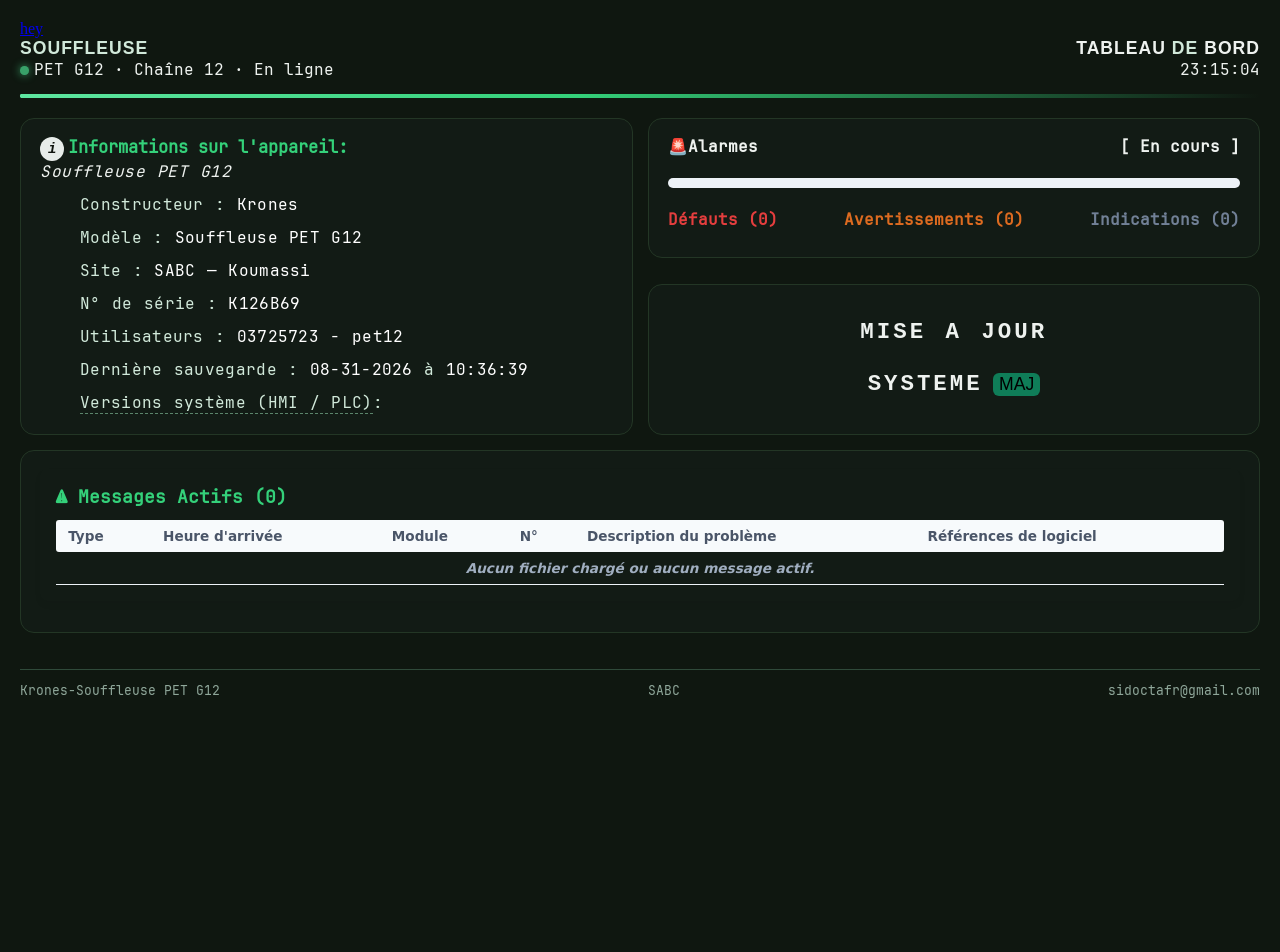
==== index.html @ 89a68b31 "nom'" ====
<!DOCTYPE html>
<html lang="en">

<head>
  <meta charset="UTF-8">
  <meta name="viewport" content="width=device-width, initial-scale=1.0">
  <title>Petro-Data Analysis App</title>
  <!-- Lien vers le manifest PWA -->
    <link rel="manifest" href="manifest.json">
    <meta name="theme-color" content="#121b15">
  <link rel="stylesheet" href="index.css">
  <script src="xlsx.full.min.js"></script>
  <script src="dexie.js"></script>
  <script src="chart.umd.js"></script>
</head>

<body>
  <a href="index_graphes.html">hey</a>
  <header>
    <div style="display: grid;  grid-template-columns: repeat(2, 1fr);">
      <span style="text-align: left;" class="accentuation titre">SOUFFLEUSE</span>
      <span style="text-align: right;" class="titre">Tableau <span class="accentuation titre">de</span> bord</span>
    </div>

    <div class="header-subtitle" style="display: grid; grid-template-columns: repeat(2, 1fr);">
      <!-- Le point vert clignotant + le texte -->
      <div style="text-align: left; display: flex; align-items: center; gap: 5px;">
        <span class="dot-vert" style="margin-top: 1.5px;"></span>
        <span class="status-text">PET G12 · Chaîne 12 · En ligne</span>
      </div>

      <!-- L'heure dynamique -->
      <div class="horloge" id="horloge-live" style="text-align: right;">00:00:00</div>
    </div>
  </header>

  <div class="barre"></div>

  <main>
    <!-- Section Bento complexe en haut -->
    <div class="section-bento">
      <div class="boite boite-a">
        <div class="icone">i</div>
        <span class="blocA">Informations sur l'appareil:</span>
        <div class="saut"></div>
        <span class="texte-blocA">Souffleuse PET G12</span>
        <ul class="liste-blocA">
          <div style="height: 12px;"></div>
          <li>Constructeur : <span>Krones</span></li>
          <div style="height: 12px;"></div>
          <li>Modèle : <span>Souffleuse PET G12</span></li>
          <div style="height: 12px;"></div>
          <li>Site : <span>SABC — Koumassi</span></li>
          <div style="height: 12px;"></div>
          <li>N° de série : <span>K126B69</span></li>
          <div style="height: 12px;"></div>
          <li>Utilisateurs : <span>03725723 - pet12</span></li>
          <div style="height: 12px;"></div>
          <li>Dernière sauvegarde : <span>08-31-2026 <span style="color: #D1E9DA;">à</span> 10:36:39</span></li>
          <div style="height: 12px;"></div>
          <li>
            <details class="sub">
              <summary><span style="border-bottom: 1.7px dashed #5b856b; color: #D1E9DA;">Versions système (HMI / PLC)</span>:</summary>
              <div class="sub-grid">
                <div style="margin-top: 4px;"><span>BAS :</span>  3.02.14 / PLC</div>
                <div><span>MMA :</span> 3.02.80_SE201705 / PLC</div>
                <div><span>FVC :</span> 3.41.0 BAS>=3.00 / 2.87.0-P3585</div>
                <div><span>SDC :</span> V6.05.2 / SDCm2.5.9</div>
                <div><span>BCM :</span> 2.1.2 / PLC</div>
              </div>
            </details>
          </li>
        </ul>
      </div>


      <div class="boite boite-b">
        <div style="display: flex; justify-content: space-between;">
          <span>🚨Alarmes</span>
          <span>[ En cours ]</span>
        </div>
        <br>
        <!-- barre d'alarme -->
        <div class="alarme-barre">
          <div class="barre-segment segment-defaut" id="barre-defaut" style="width: 0%"></div>
          <div class="barre-segment segment-avertissement" id="barre-avertissement" style="width: 0%"></div>
          <div class="barre-segment segment-indication" id="barre-indication" style="width: 0%"></div>
        </div>
        <br>
        <!-- 2. La bande avec les libellés et valeurs -->
        <div class="legende-alarme-barre" style="display: flex; justify-content: space-between;">
          <span class="legend-item legende-defaut">Défauts (<span id="txt-count-defaut">0</span>)</span>
          <span class="legend-item legende-avertissement">Avertissements (<span
              id="txt-count-avertissement">0</span>)</span>
          <span class="legend-item legend-indication">Indications (<span id="txt-count-indication">0</span>)</span>
        </div>
      </div>


      <div class="boite boite-c">
        <div>
          <!-- Le contenu de la boîte dans un seul bloc -->
          <div class="bloc1">MISE A JOUR</div>
          <br>
          <div class="bloc2">
            <span>SYSTEME</span>
            <input type="file" id="inputExcel" accept=".xml" hidden>
            <button id="btnMAJ">MAJ</button>
          </div>
        </div>
      </div>
    </div>


    <!-- Grande boîte simple en bas -->
    <div class="boite boite-d">
      <div class="bloc-messages-actifs">
        <h2>⚠️ Messages Actifs (<span id="compteur-actifs">0</span>)</h2>

        <div class="table-responsive">
          <table class="tableau-krones">
            <thead>
              <tr>
                <th style="border-top-left-radius: 3px; border-bottom-left-radius: 3px">Type</th>
                <th>Heure d'arrivée</th>
                <th>Module</th>
                <th>N°</th>
                <th>Description du problème</th>
                <th style="border-top-right-radius: 3px; border-bottom-right-radius: 3px">Références de logiciel</th>
              </tr>
            </thead>
            <tbody id="tbody-messages-actifs">
              <tr>
                <td colspan="6" class="texte-vide">Aucun fichier chargé ou aucun message actif.</td>
              </tr>
            </tbody>
          </table>
        </div>
      </div>
    </div>

    </div>
  </main>
  <br>
  <br>

  <footer>
    <div class="footer">
      <span>Krones-Souffleuse PET G12</span>
      <span>SABC</span>
      <span>sidoctafr@gmail.com</span>
    </div>
  </footer>

  <script src="index.js"></script>
<script>
      if ('serviceWorker' in navigator) {
        window.addEventListener('load', () => {
          navigator.serviceWorker.register('service_worker.js')
            .then(reg => console.log('PWA Service Worker enregistré avec succès !', reg))
            .catch(err => console.error('Échec enregistrement PWA :', err));
        });
      }
    </script>
</body>

</html>
---- index.css ----
/* Importation des polices en local */
 @font-face {
   font-family: 'JetBrains Mono';
   src: url('fonts/webfonts/JetBrainsMono-Regular.woff2') format('woff2');
   font-weight: 400;
   font-style: normal;
   font-display: swap;
 }

 @font-face {
   font-family: 'Rajdhani';
   src: url('Rajdhani/Rajdhani-Regular.ttf') format('truetype');
   font-weight: 400;
   font-style: normal;
   font-display: swap;
 }

 /* 2. Déclaration de Rajdhani Bold (pour les grands titres) */
 @font-face {
   font-family: 'Rajdhani';
   src: url('Rajdhani/Rajdhani-Bold.ttf') format('truetype');
   font-weight: 700;
   font-style: normal;
   font-display: swap;
 }

 /* Déclaration de tous les éléments à utiliser dans l'application */
 :root {
   --bg-color: #0F1710;
   --coleur-daccentuation: #D1E9DA;
   --bg-carte: #121b15;
   --bordure-carte: #233625;
   --card-border: rgba(120, 232, 168, 0.20);
   --couleur-barre: #5EE6A0;
   --couleur-barre-gras: #34d17a;
   --icone-bg: #e7ece9;
   --icone-text: #10150f;
   --bordure: 14px;
   --text: #eef2ef;
   --police: 'JetBrains Mono', ui-monospace, 'SFMono-Regular', 'Cascadia Code',
     Consolas, 'Courier New', monospace;
 }

 body {
   background: var(--bg-color);
   color: var(--text);
   margin: 0;
   padding: 20px;
   min-height: 100vh;
   padding-bottom: 2rem;
 }

 .titre {
   font-size: 1.1rem;
   font-family: 'Arial Narrow', sans-serif !important;
   font-weight: 700;
   text-transform: uppercase;
   letter-spacing: 1px;
 }

 .accentuation {
   color: var(--coleur-daccentuation);
 }

 .header-subtitle {
   font-family: var(--police);
 }

 .dot-vert {
   width: 8.5px;
   height: 8.5px;
   background-color: #38a169;
   border-radius: 50%;
   display: inline-block;
   box-shadow: 0 0 8px #38a169;
   animation: clignoter 1.8s infinite ease-in-out;
 }

 /* Animation de clignotement*/
 @keyframes clignoter {
   0% {
     opacity: 1;
   }
   50% {
     opacity: 0.3;
   }
   100% {
     opacity: 1;
   }
 }

 .blocA {
   color: var(--couleur-barre-gras);
   font-size: 1.04rem;

   font-family: 'JetBrains Mono', monospace;
 }

 .texte-blocA {
   font-family: 'JetBrains Mono', monospace;
   font-style: italic;
   font-weight: 400;
   font-size: 16px;
   word-spacing: 1px;
   letter-spacing: 0.5px;
 }
.sub {
  cursor: pointer;
}
.sub-grid{
    font-size: 0.9rem;
    margin-left: 8px;
    margin-top: 8px;
    font-weight: bold;
}
details summary {
  /* Masque les flèches sur tous les navigateurs */
  list-style: none;
}

details summary::-webkit-details-marker {
  display: none;
}
.sub summary {
  color: var(--coleur-daccentuation);
}
 .barre {
   margin: 12px 0 20px 0;
   height: 3.5px;
   margin-top: .9rem;
   border-radius: 1.4px;
   background: linear-gradient(90deg, var(--couleur-barre) 0%, var(--couleur-barre-gras) 45%, transparent 100%);
 }

 .icone {
   display: inline-flex;
   align-items: center;
   justify-content: center;
   width: 24px;
   height: 24px;
   border-radius: 50%;
   background: var(--icone-bg);
   color: var(--icone-text);
   font-family: monospace;
   font-weight: bold;
   font-style: italic;
   font-size: 14px;
   user-select: none;
 }

 /* Organisation de l'intérieur dess boites */

 .liste-blocA {
   list-style-type: none;
   margin: auto;
   font-weight: 390;
   font-family: 'JetBrains Mono';
   word-spacing: 1px;
   letter-spacing: 0.3px;
   color: var(--coleur-daccentuation);
 }

 .liste-blocA span {
   color: white;
   font-weight: 350;
 }

 .boite-c .bloc1 {
   align-items: center;
   justify-content: center;
   display: grid;
 }

 .bloc2 {
   display: flex;
   justify-content: center;
   align-items: center;
   gap: 10px;
 }

 .boite-c {
   word-spacing: 3px;
   letter-spacing: 3px;
   display: flex;
   flex-direction: column;
   /* Empile les divs internes verticalement */
   justify-content: center;
   /* Centre l'ensemble verticalement */
   align-items: center;
   /* Centre l'ensemble horizontalement */
   font-family: 'Courier New';
   text-transform: uppercase;
   font-weight: 500;
   font-size: 1.4rem;
 }

 #btnMAJ {
   display: inline-flex;
   align-items: center;
   border: none;
   border-radius: 6px;
   cursor: pointer;
   font-size: 1.1rem;
   background-color: #0f7d58;
   font-weight: 500;
   transition:
     background-color 0.2s ease,
     transform 0.15s ease,
     box-shadow 0.2s ease;
   will-change: transform;
   /* Optimise le rendu matériel */
   user-select: none;
 }

 #btnMAJ:hover {
   background-color: var(--couleur-barre);
   /* Couleur légèrement plus sombre */
   transform: translateY(-2px);
   /* Léger soulèvement (2px) */
   box-shadow: 0 4px 12px rgb(35, 40, 35);
   /* Ombre portée douce */
 }

 #btnMAJ:active {
   transform: translateY(0);
   /* Le bouton redescend à l'appui */
   box-shadow: 0 2px 4px rgba(0, 0, 0, 0.1);
 }

 .footer {
   display: flex;
   justify-content: space-between;
   flex-wrap: wrap;
   font-family: 'JetBrains Mono';
   /* passe à la ligne si l'écran est trop étroit */
   gap: 8px;
   border-top: 1px solid #2f4a3a;
   padding-top: 12px;
   font-size: 13px;
   color: #8fa79a;
 }




 /* Configuration des boites */
 .grille-bento {
   max-width: 900px;
   margin: 0 auto;
 }

 /* Style commun pour toutes les boîtes */
 .boite {
   padding: 15px;
   min-height: 100px;
   font-weight: bold;
   background: var(--bg-carte);
   border: 1.2px solid var(--bordure-carte);
   border-radius: var(--bordure);
   color: var(--text);
   padding: 1.1rem 1.2rem 1.3rem;
 }

 /* 2Configuration pour grands écrans (Desktop / Tablette paysage) */
 .section-bento {
   display: grid;
   grid-template-columns: 1fr 1fr;
   grid-template-rows: auto;
   gap: 15px;
   margin-bottom: 15px;
 }

 /* Placement précis des boîtes dans la grille */
 .boite-a {
   grid-column: 1;
   grid-row: span 2;
   min-height: 215px;
 }

 .boite-b {
   grid-column: 2;
   grid-row: 1; 
   font-family: var(--police);
   height: max-content;
 }

 .boite-c {
   grid-column: 2;
   grid-row: 2;
 }

 .boite-d {
   height: max-content;
 }



 /* Configuration pour petits écrans (Mobile / Tablette portrait) */

 @media (max-width: 900px) {

   .boite-a {
     grid-column: span 2;
     grid-row: 1;
     min-height: 100px;
   }

   .boite-b,.boite-c {
     grid-row: 2;
     grid-column: span 1;
   }

   .boite-d {
     grid-column: span 2;
     grid-row: 3;
     min-height: 120px;
   }
 }

 /* Pour tablettes et téléphones en mode paysage*/
@media screen 
  and (orientation: landscape) 
  and (pointer: coarse) 
  and (min-width: 200px) 
  and (max-width: 1020px) 
  and (max-height: 1024px){

   .boite-a {
     grid-column: span 2;
     /* Reset du placement */
     grid-row: 1;
     /* Reset de l'extension */
     min-height: 100px;
   }
   .liste-blocA li{
    font-size: clamp(0.5rem, 2cqw, 0.7rem) !important;
   }
   .boite-b,.boite-c {
     grid-row: 2;
     grid-column: span 1;
   }

   .boite-d {
     grid-column: span 2;
     grid-row: 3;
     min-height: 120px;
   }
 }

 /* Pour écrans pc */
 @media (max-width: 700px) {
   .section-bento {
     display: grid;
     grid-template-columns: 1fr 1fr;
     /* Colonne gauche large, colonne droite étroite */
     margin-bottom: 15px;
     /* Espace avant la grande boîte du bas */
   }
   .status-text{
    font-size: clamp(0.8rem, 2.5vw, 1.5rem);
  }
  
   .boite-a {
     grid-column: span 2;
     /* Reset du placement */
     grid-row: 1;
     /* Reset de l'extension */
     min-height: 100px;
   }

   .boite-b {
     grid-row: 2;
     grid-column: span 2;
   }

   .boite-c {
     grid-row: 3;
     grid-column: span 2;
     height: 100px;
   }

   .boite-d {
     grid-column: span 2;
     min-height: 120px;
   }

   .titre {
     font-size: 16px;
   }

   .saut {
     height: 5px !important;
   }

   .footer {
     font-size: 11px !important;
   }
 }
 @media (max-width: 425px){
  .legend-item{
    font-size: clamp(0.8rem, 2.5vw, 1.5rem);
  }
  .dot-vert{
    height: 8px!important;
    width: 12px !important;
  }
 }
 @media (max-width: 500px){
  .dot-vert{
    height: 8px!important;
    width: 10px !important;
  }
 }

@media (min-width: 836px) and (max-width:962px){
  .liste-blocA, summary{
    font-size: clamp(0.75rem, 2cqw, 1.0rem); 
  }
}



 /* Tableau messages actifs */
 .bloc-messages-actifs {
   border-radius: 8px;
   padding: 16px;
   margin-bottom: 10px;
   box-shadow: 0 4px 6px rgba(0, 0, 0, 0.05);
 }

 .bloc-messages-actifs h2 {
   font-family: var(--police);
   font-size: 1.1rem;
   color: var(--couleur-barre-gras);
   margin-top: 0;
   margin-bottom: 12px;
 }

 .table-responsive {
   overflow-x: auto;
   max-height: 350px;
   scrollbar-width: none;
 }

 .tableau-krones {
   width: 100%;
   border-collapse: collapse;
   font-size: 0.85rem;
   font-family: system-ui, -apple-system, sans-serif;
 }

 .tableau-krones th {
   background-color: #f7fafc;
   color: #4a5568;
   padding: 8px 12px;
   text-align: left;
   position: sticky;
   top: 0;
 }

 .tableau-krones td {
   padding: 8px 12px;
   border-bottom: 1px solid #edf2f7;
 }

 /* Couleurs selon le type d'alarme Krones */
 .badge-warning {
   background-color: #feebc8;
   color: #744210;
   padding: 2px 6px;
   border-radius: 4px;
   font-weight: bold;
 }

 .badge-note {
   background-color: #e2e8f0;
   color: #2d3748;
   padding: 2px 6px;
   border-radius: 4px;
 }

 .badge-fault {
   background-color: #fed7d7;
   color: #9b2c2c;
   padding: 2px 6px;
   border-radius: 4px;
   font-weight: bold;
 }

 .texte-vide {
   text-align: center;
   color: #a0aec0;
   font-style: italic;
 }

 /* Ajout pour garantir que le span prend bien la forme d'un badge */
 .badge-warning,
 .badge-note,
 .badge-fault {
   display: inline-block;
   font-size: 0.75rem;
   line-height: 1.2;
   text-align: center;
   white-space: nowrap;
 }

 .alarme-barre {
   display: flex;
   /* Aligne les 3 segments côte à côte */
   width: 100%;
   height: 10px;
   background-color: #edf2f7;
   /* Couleur de fond quand c'est vide */
   border-radius: 5px;
   overflow: hidden;
   /* Empêche les débordements */
 }

 /* Chaque segment individuel */
 .barre-segment {
   height: 100%;
   transition: width 0.5s ease-in-out;
   /* Animation fluide lors du changement de valeur */
 }

 .segment-defaut {
   background-color: #e53e3e;
 }

 /* Rouge */
 .segment-avertissement {
   background-color: #dd6b20;
 }

 /* Orange */
 .segment-indication {
   background-color: #718096;
 }

 .legende-defaut {
   color: #e53e3e;
   /* Rouge */
 }

 .legende-avertissement {
   color: #dd6b20;
   /* Orange */
 }

 .legend-indication {
   color: #718096;
 }
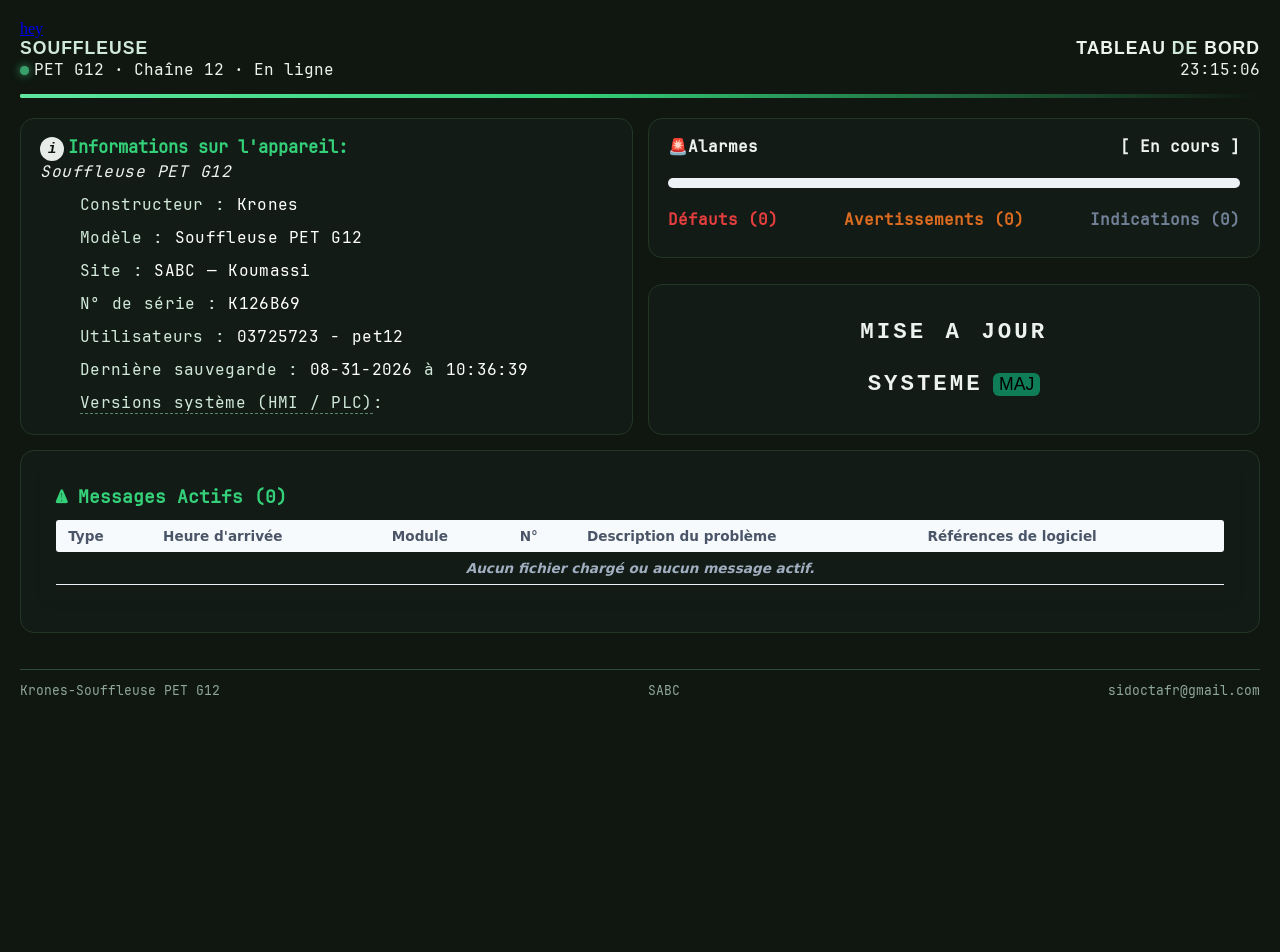
==== commit 6d0cb826: "couleur" ====
--- a/index.html
+++ b/index.html
@@ -7,7 +7,7 @@
   <title>Petro-Data Analysis App</title>
   <!-- Lien vers le manifest PWA -->
     <link rel="manifest" href="manifest.json">
-    <meta name="theme-color" content="#121b15">
+    <meta name="theme-color" content="121b15">
   <link rel="stylesheet" href="index.css">
   <script src="xlsx.full.min.js"></script>
   <script src="dexie.js"></script>
--- a/index.css
+++ b/index.css
@@ -24,7 +24,6 @@
    font-style: normal;
    font-display: swap;
  }
-
  /* Déclaration de tous les éléments à utiliser dans l'application */
  :root {
    --bg-color: #0F1710;
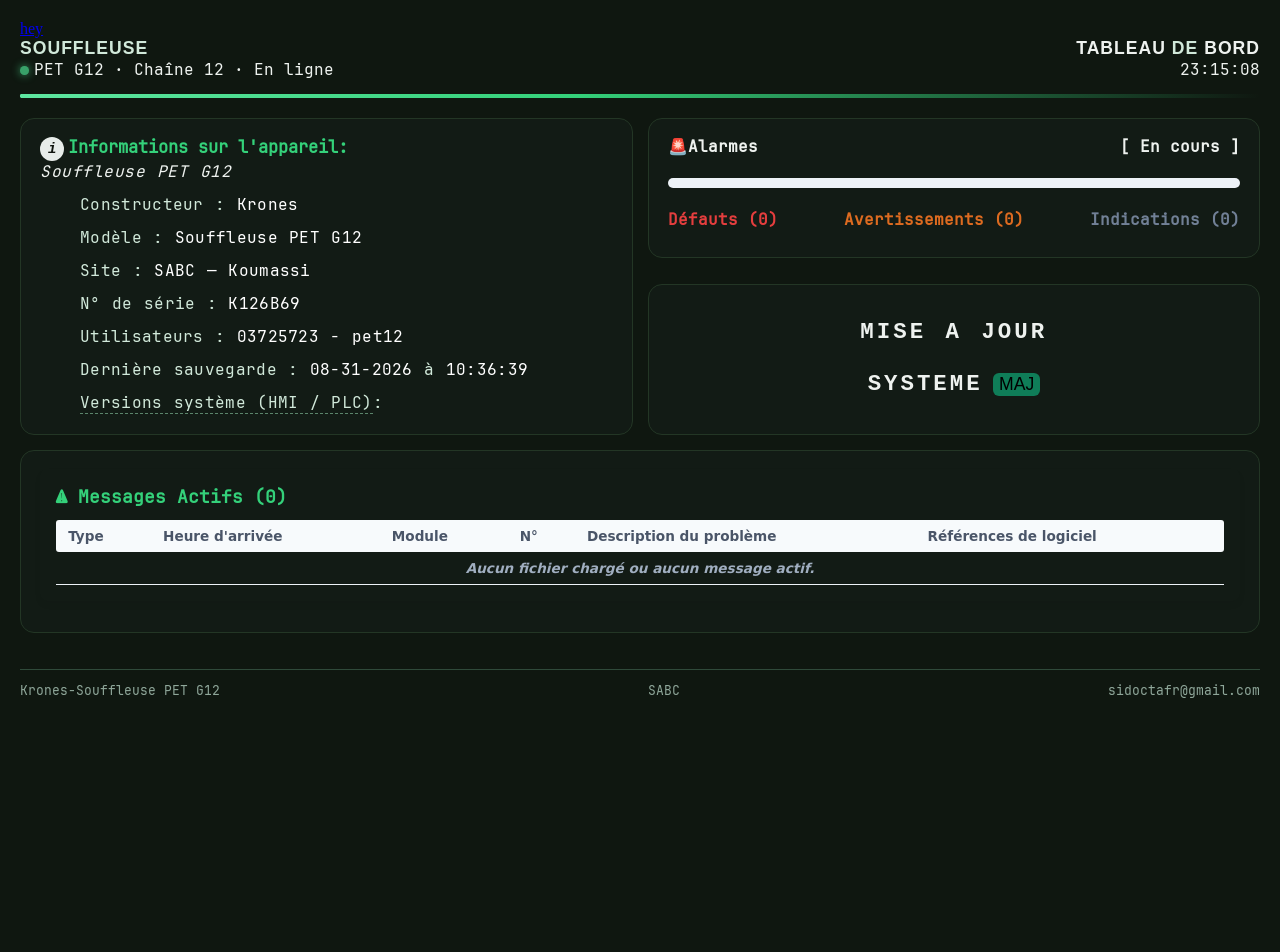
==== commit 3ed13b02: "last day logo change" ====
--- a/index.html
+++ b/index.html
@@ -15,6 +15,15 @@
 </head>
 
 <body>
+  <!-- Écran de splash / transition -->
+<div id="app-splash">
+  <div class="splash-content">
+    <img src="Logo-Petro-192px.png" alt="Logo" class="splash-logo">
+    <div class="splash-loader"></div>
+  </div>
+</div>
+
+
   <a href="index_graphes.html">hey</a>
   <header>
     <div style="display: grid;  grid-template-columns: repeat(2, 1fr);">
--- a/index.css
+++ b/index.css
@@ -40,7 +40,58 @@
    --police: 'JetBrains Mono', ui-monospace, 'SFMono-Regular', 'Cascadia Code',
      Consolas, 'Courier New', monospace;
  }
-
+/* Container de l'écran de chargement */
+#app-splash {
+  position: fixed;
+  top: 0;
+  left: 0;
+  width: 100vw;
+  height: 100vh;
+  background-color: var(--bg-color, #0F1710);
+  display: flex;
+  justify-content: center;
+  align-items: center;
+  z-index: 99999;
+  opacity: 1;
+  transition: opacity 0.5s ease-out, visibility 0.5s;
+}
+
+/* Animation douce sur le logo (effet de respiration) */
+.splash-logo {
+  width: 90px;
+  height: 90px;
+  animation: pulse 1.8s infinite ease-in-out;
+}
+
+/* Spinner discret aux couleurs de votre thème */
+.splash-loader {
+  margin: 20px auto 0;
+  width: 28px;
+  height: 28px;
+  border: 3px solid var(--bordure-carte, #233625);
+  border-top: 3px solid var(--couleur-barre, #5EE6A0);
+  border-radius: 50%;
+  animation: spin 0.8s linear infinite;
+}
+
+/* Masquage de l'écran */
+#app-splash.hidden {
+  opacity: 0;
+  visibility: hidden;
+  pointer-events: none;
+}
+
+/* Animations */
+@keyframes pulse {
+  0%, 100% { transform: scale(1); opacity: 0.9; }
+  50% { transform: scale(1.08); opacity: 1; }
+}
+
+@keyframes spin {
+  0% { transform: rotate(0deg); }
+  100% { transform: rotate(360deg); }
+}
+/*  */
  body {
    background: var(--bg-color);
    color: var(--text);
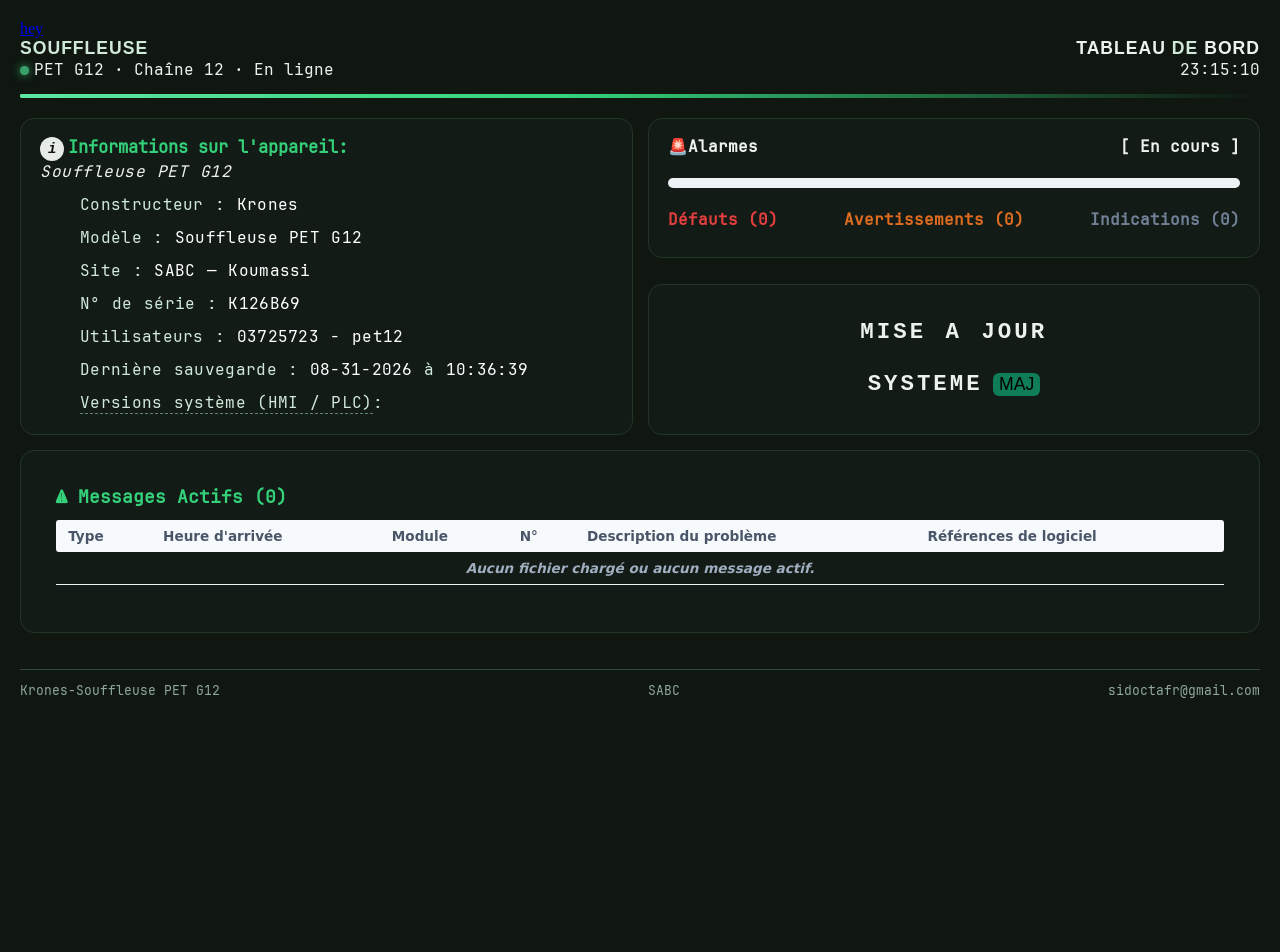
==== commit 1ff67251: "logo" ====
--- a/index.html
+++ b/index.html
@@ -18,7 +18,7 @@
   <!-- Écran de splash / transition -->
 <div id="app-splash">
   <div class="splash-content">
-    <img src="Logo-Petro-192px.png" alt="Logo" class="splash-logo">
+    <img src="Logo-arrondi.png" alt="Logo" class="splash-logo">
     <div class="splash-loader"></div>
   </div>
 </div>
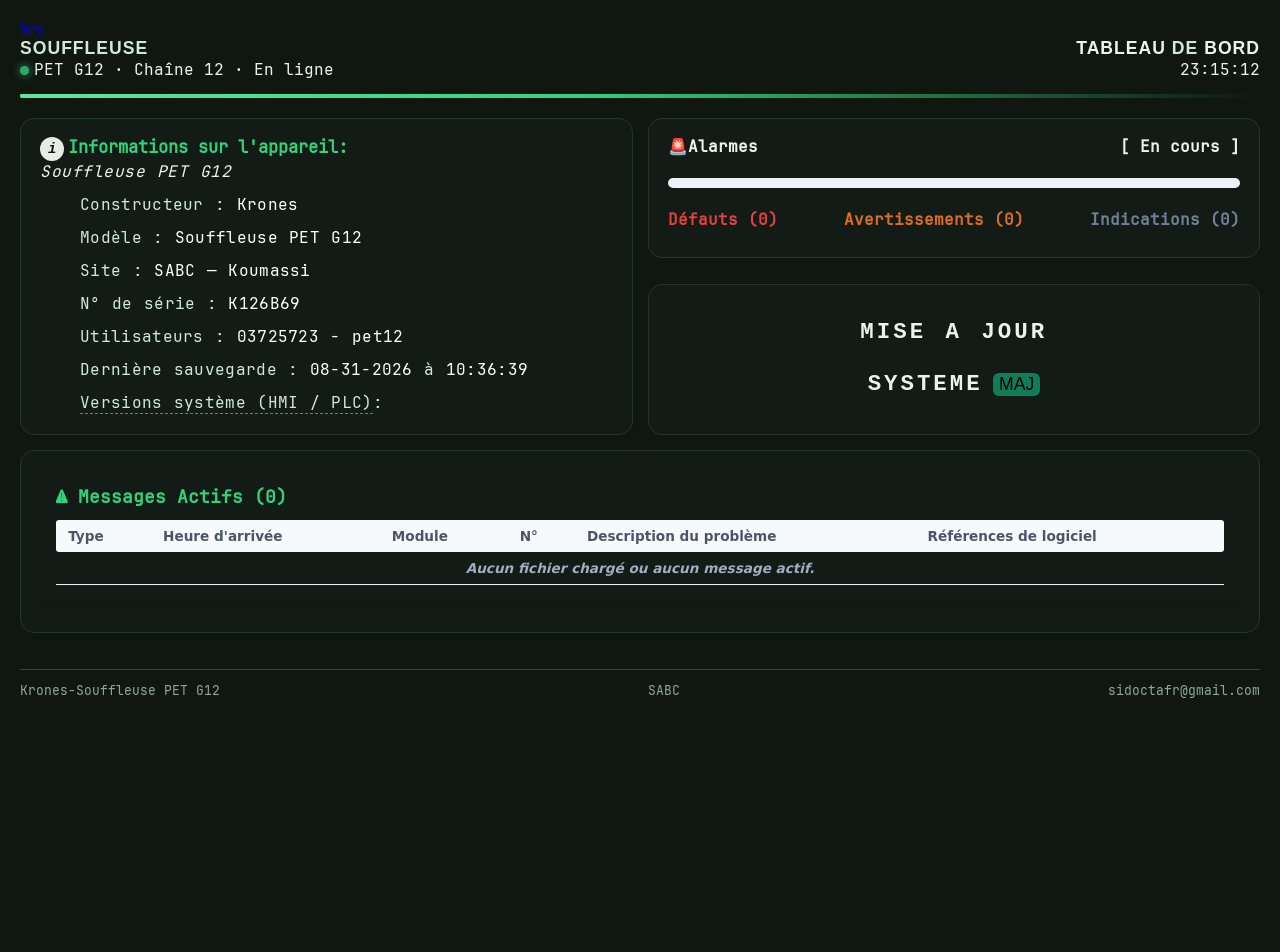
==== commit 343716e3: "app animation" ====
--- a/index.html
+++ b/index.html
@@ -7,7 +7,7 @@
   <title>Petro-Data Analysis App</title>
   <!-- Lien vers le manifest PWA -->
     <link rel="manifest" href="manifest.json">
-    <meta name="theme-color" content="121b15">
+    <meta name="theme-color" content="#121b15">
   <link rel="stylesheet" href="index.css">
   <script src="xlsx.full.min.js"></script>
   <script src="dexie.js"></script>
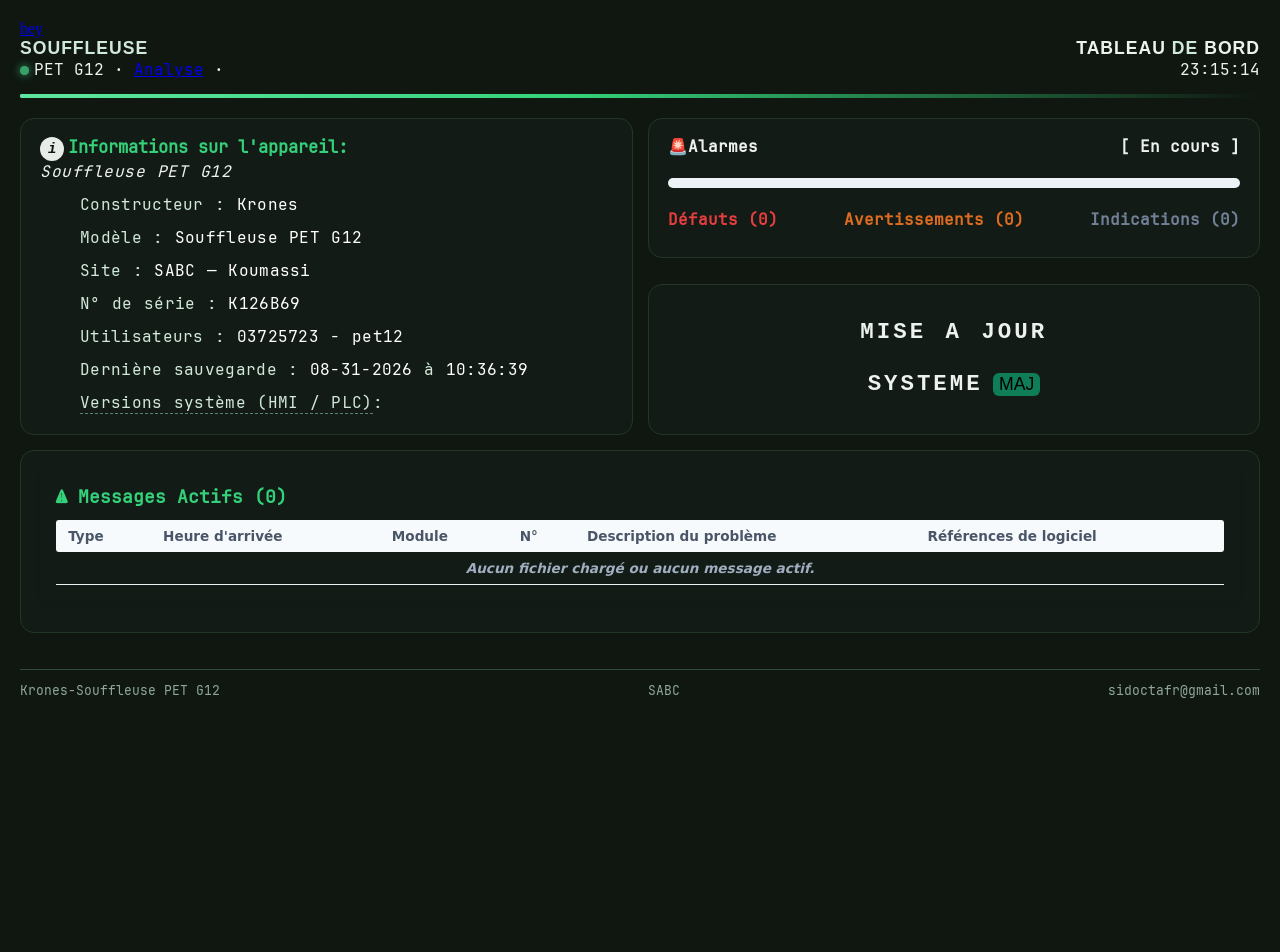
==== commit 193ab415: "titres" ====
--- a/index.html
+++ b/index.html
@@ -35,7 +35,7 @@
       <!-- Le point vert clignotant + le texte -->
       <div style="text-align: left; display: flex; align-items: center; gap: 5px;">
         <span class="dot-vert" style="margin-top: 1.5px;"></span>
-        <span class="status-text">PET G12 · Chaîne 12 · En ligne</span>
+        <span class="status-text">PET G12 · <a href="index_graphes.html">Analyse</a> · <a href="Historique"></a></span>
       </div>
 
       <!-- L'heure dynamique -->
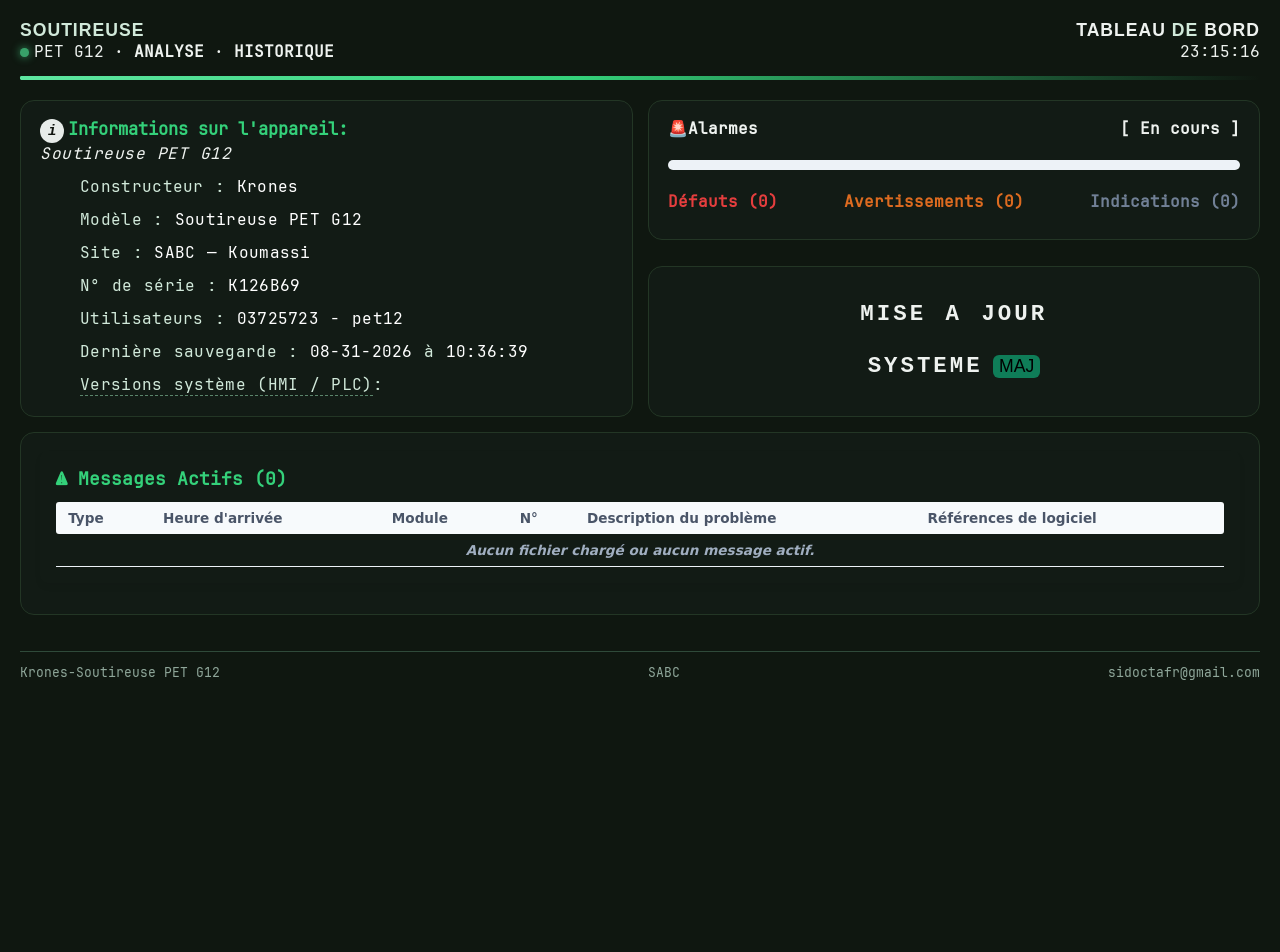
==== commit 8ae0e4ae: "pre last" ====
--- a/index.html
+++ b/index.html
@@ -6,8 +6,8 @@
   <meta name="viewport" content="width=device-width, initial-scale=1.0">
   <title>Petro-Data Analysis App</title>
   <!-- Lien vers le manifest PWA -->
-    <link rel="manifest" href="manifest.json">
-    <meta name="theme-color" content="#121b15">
+  <link rel="manifest" href="manifest.json">
+  <meta name="theme-color" content="#121b15">
   <link rel="stylesheet" href="index.css">
   <script src="xlsx.full.min.js"></script>
   <script src="dexie.js"></script>
@@ -15,19 +15,17 @@
 </head>
 
 <body>
-  <!-- Écran de splash / transition -->
-<div id="app-splash">
-  <div class="splash-content">
-    <img src="Logo-arrondi.png" alt="Logo" class="splash-logo">
-    <div class="splash-loader"></div>
+  <!-- Écran de splash et transition logo-->
+  <div id="app-splash">
+    <div class="splash-content">
+      <img src="Logo-arrondi.png" alt="Logo" class="splash-logo">
+      <div class="splash-loader"></div>
+    </div>
   </div>
-</div>
 
-
-  <a href="index_graphes.html">hey</a>
   <header>
     <div style="display: grid;  grid-template-columns: repeat(2, 1fr);">
-      <span style="text-align: left;" class="accentuation titre">SOUFFLEUSE</span>
+      <span style="text-align: left;" class="accentuation titre">SOUTIREUSE</span>
       <span style="text-align: right;" class="titre">Tableau <span class="accentuation titre">de</span> bord</span>
     </div>
 
@@ -35,7 +33,7 @@
       <!-- Le point vert clignotant + le texte -->
       <div style="text-align: left; display: flex; align-items: center; gap: 5px;">
         <span class="dot-vert" style="margin-top: 1.5px;"></span>
-        <span class="status-text">PET G12 · <a href="index_graphes.html">Analyse</a> · <a href="Historique"></a></span>
+        <span class="status-text">PET G12 · <a href="index_graphes.html" class="lien-page-suivante">ANALYSE</a> · <a href="Historique.html" class="lien-page-suivante">HISTORIQUE</a></span>
       </div>
 
       <!-- L'heure dynamique -->
@@ -52,12 +50,12 @@
         <div class="icone">i</div>
         <span class="blocA">Informations sur l'appareil:</span>
         <div class="saut"></div>
-        <span class="texte-blocA">Souffleuse PET G12</span>
+        <span class="texte-blocA">Soutireuse PET G12</span>
         <ul class="liste-blocA">
           <div style="height: 12px;"></div>
           <li>Constructeur : <span>Krones</span></li>
           <div style="height: 12px;"></div>
-          <li>Modèle : <span>Souffleuse PET G12</span></li>
+          <li>Modèle : <span>Soutireuse PET G12</span></li>
           <div style="height: 12px;"></div>
           <li>Site : <span>SABC — Koumassi</span></li>
           <div style="height: 12px;"></div>
@@ -69,9 +67,10 @@
           <div style="height: 12px;"></div>
           <li>
             <details class="sub">
-              <summary><span style="border-bottom: 1.7px dashed #5b856b; color: #D1E9DA;">Versions système (HMI / PLC)</span>:</summary>
+              <summary><span style="border-bottom: 1.7px dashed #5b856b; color: #D1E9DA;">Versions système (HMI /
+                  PLC)</span>:</summary>
               <div class="sub-grid">
-                <div style="margin-top: 4px;"><span>BAS :</span>  3.02.14 / PLC</div>
+                <div style="margin-top: 4px;"><span>BAS :</span> 3.02.14 / PLC</div>
                 <div><span>MMA :</span> 3.02.80_SE201705 / PLC</div>
                 <div><span>FVC :</span> 3.41.0 BAS>=3.00 / 2.87.0-P3585</div>
                 <div><span>SDC :</span> V6.05.2 / SDCm2.5.9</div>
@@ -155,22 +154,22 @@
 
   <footer>
     <div class="footer">
-      <span>Krones-Souffleuse PET G12</span>
+      <span>Krones-Soutireuse PET G12</span>
       <span>SABC</span>
       <span>sidoctafr@gmail.com</span>
     </div>
   </footer>
 
   <script src="index.js"></script>
-<script>
-      if ('serviceWorker' in navigator) {
-        window.addEventListener('load', () => {
-          navigator.serviceWorker.register('service_worker.js')
-            .then(reg => console.log('PWA Service Worker enregistré avec succès !', reg))
-            .catch(err => console.error('Échec enregistrement PWA :', err));
-        });
-      }
-    </script>
+  <script>
+    if ('serviceWorker' in navigator) {
+      window.addEventListener('load', () => {
+        navigator.serviceWorker.register('service_worker.js')
+          .then(reg => console.log('PWA Service Worker enregistré avec succès !', reg))
+          .catch(err => console.error('Échec enregistrement PWA :', err));
+      });
+    }
+  </script>
 </body>
 
 </html>
--- a/index.css
+++ b/index.css
@@ -90,6 +90,13 @@
 @keyframes spin {
   0% { transform: rotate(0deg); }
   100% { transform: rotate(360deg); }
+}
+
+.lien-page-suivante{
+  color: inherit;
+  text-decoration: none;
+  font-weight: bold;
+  font-style: inherit;
 }
 /*  */
  body {
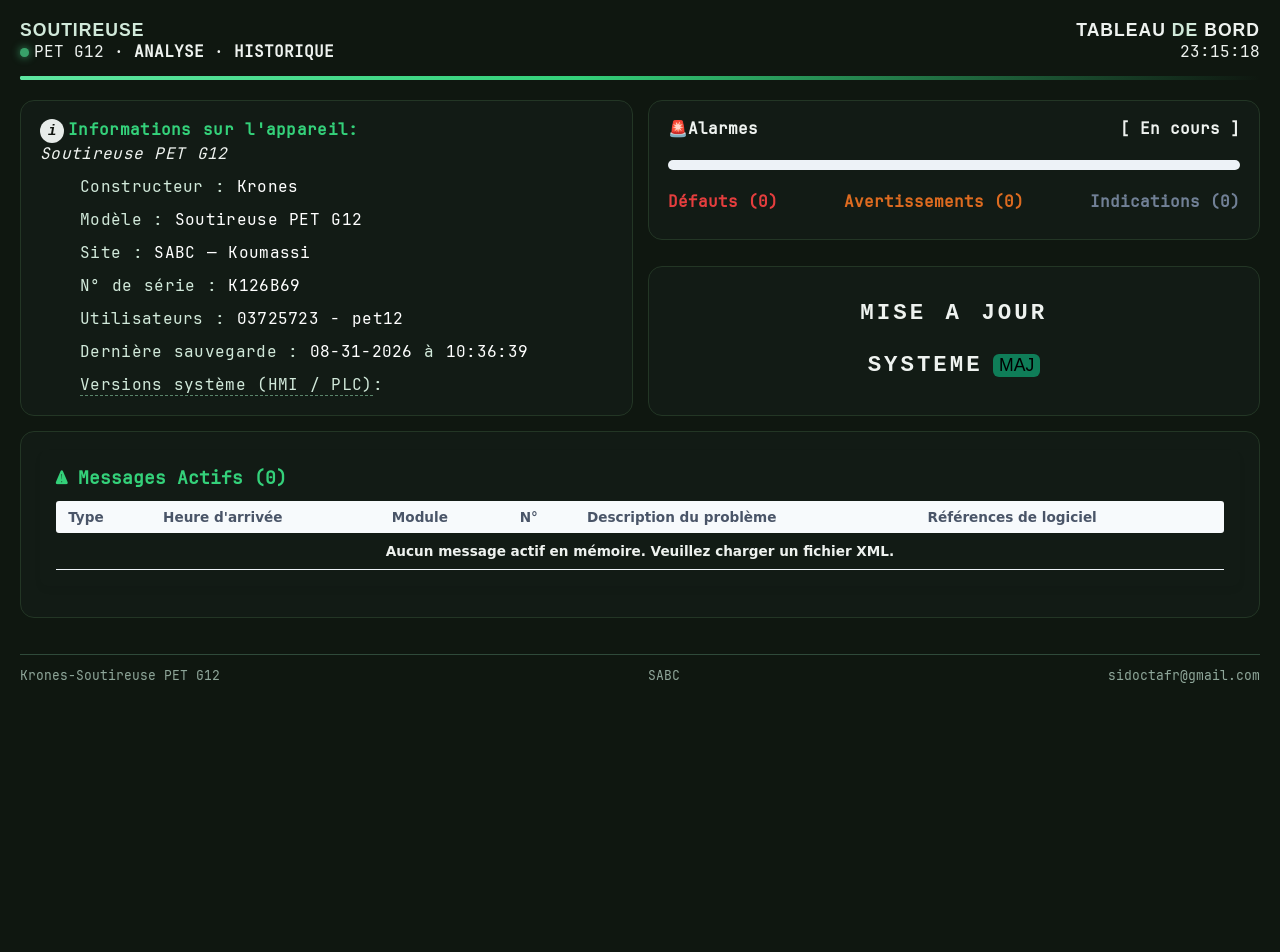
==== commit fe8dfc77: "BYE" ====
--- a/index.html
+++ b/index.html
@@ -50,7 +50,7 @@
         <div class="icone">i</div>
         <span class="blocA">Informations sur l'appareil:</span>
         <div class="saut"></div>
-        <span class="texte-blocA">Soutireuse PET G12</span>
+        <span class="blocA" style="color: #eef2ef; font-style: italic;font-weight: 400;">Soutireuse PET G12</span>
         <ul class="liste-blocA">
           <div style="height: 12px;"></div>
           <li>Constructeur : <span>Krones</span></li>
--- a/index.css
+++ b/index.css
@@ -98,7 +98,16 @@
   font-weight: bold;
   font-style: inherit;
 }
-/*  */
+/* Masquer la barre de défilement */
+html::-webkit-scrollbar,
+body::-webkit-scrollbar{
+  display: none;
+}
+html,body{
+  -ms-overflow-style: none;
+  scrollbar-width: none;
+}
+
  body {
    background: var(--bg-color);
    color: var(--text);
@@ -106,6 +115,7 @@
    padding: 20px;
    min-height: 100vh;
    padding-bottom: 2rem;
+   overflow-x: hidden;
  }
 
  .titre {
@@ -149,19 +159,13 @@
 
  .blocA {
    color: var(--couleur-barre-gras);
-   font-size: 1.04rem;
-
+  font-size: clamp(1rem, 1.6cqw, 2.5rem);   
    font-family: 'JetBrains Mono', monospace;
- }
-
- .texte-blocA {
-   font-family: 'JetBrains Mono', monospace;
-   font-style: italic;
-   font-weight: 400;
-   font-size: 16px;
-   word-spacing: 1px;
-   letter-spacing: 0.5px;
- }
+    word-spacing: 1px;
+   letter-spacing: 0.3px;
+   
+ }
+
 .sub {
   cursor: pointer;
 }
@@ -333,6 +337,7 @@
    grid-column: 1;
    grid-row: span 2;
    min-height: 215px;
+   container-type: inline-size;
  }
 
  .boite-b {
@@ -350,7 +355,20 @@
  .boite-d {
    height: max-content;
  }
-
+.boite-a ul li{
+  font-size: clamp(0.8rem, 5cqw, 1rem);
+}
+@media screen and (orientation: landscape) and (max-height: 480px) {
+  /* On force des tailles compactes sur petit écran horizontal */
+  .blocA {
+    font-size: 0.8rem; /* ~12.8px */
+  }
+
+  .boite-a ul li {
+    font-size: 0.75rem; /* ~12px */
+    line-height: 1.2;
+  }
+}
 
 
  /* Configuration pour petits écrans (Mobile / Tablette portrait) */
@@ -362,7 +380,7 @@
      grid-row: 1;
      min-height: 100px;
    }
-
+   
    .boite-b,.boite-c {
      grid-row: 2;
      grid-column: span 1;
@@ -380,7 +398,7 @@
   and (orientation: landscape) 
   and (pointer: coarse) 
   and (min-width: 200px) 
-  and (max-width: 1020px) 
+  and (max-width: 1000px) 
   and (max-height: 1024px){
 
    .boite-a {
@@ -390,9 +408,7 @@
      /* Reset de l'extension */
      min-height: 100px;
    }
-   .liste-blocA li{
-    font-size: clamp(0.5rem, 2cqw, 0.7rem) !important;
-   }
+ 
    .boite-b,.boite-c {
      grid-row: 2;
      grid-column: span 1;
@@ -403,9 +419,9 @@
      grid-row: 3;
      min-height: 120px;
    }
- }
-
- /* Pour écrans pc */
+   
+ }
+
  @media (max-width: 700px) {
    .section-bento {
      display: grid;
@@ -470,11 +486,6 @@
   }
  }
 
-@media (min-width: 836px) and (max-width:962px){
-  .liste-blocA, summary{
-    font-size: clamp(0.75rem, 2cqw, 1.0rem); 
-  }
-}
 
 
 
@@ -496,7 +507,6 @@
 
  .table-responsive {
    overflow-x: auto;
-   max-height: 350px;
    scrollbar-width: none;
  }
 
